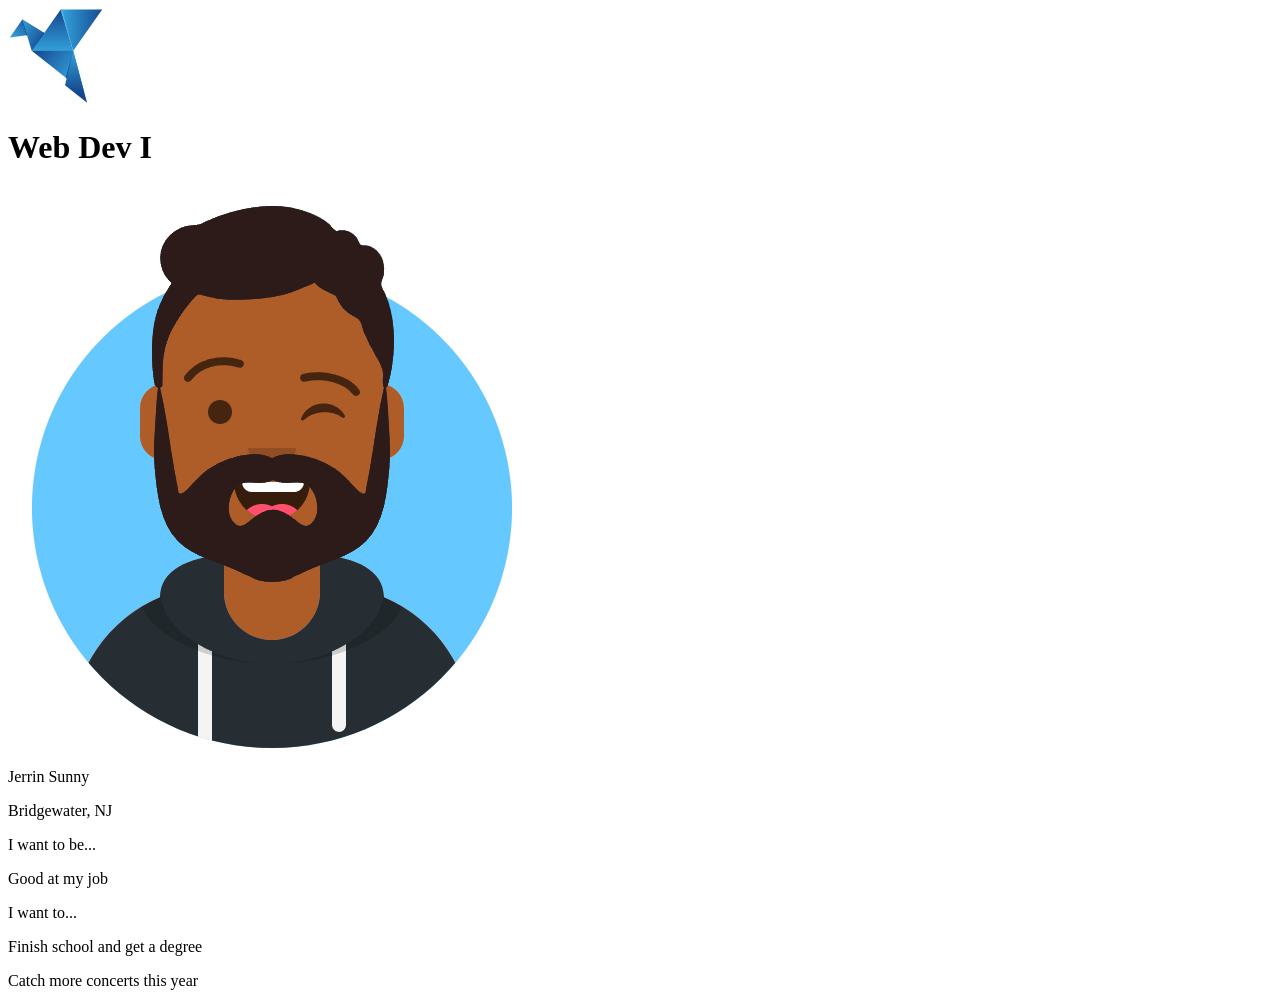
==== Adding HTML, Images, Text/index.html @ 93b80999 "first about me submission" ====
<!DOCTYPE html>
<html lang="en">
<head>
    <meta charset="UTF-8">
    <meta name="viewport" content="width=device-width, initial-scale=1.0">
    <title>About Me</title>
</head>
<body>
    <!-- Body element contains all the content shown to a visitor-->

    <header>
        <!-- Header shows logo and page title-->
        <img src="img/bob.svg" alt="Blue Origami Logo">
        <h1> Web Dev I</h1>
    </header>

    <main>
        <!-- main envelops important page content-->
         <section>
            <!-- Hero Section: Shows profile img, name & location-->
            <img src="img/avataaars.png" alt="Avatar Picture of Me">

            <div>
                <p> Jerrin Sunny</p>
                <p> Bridgewater, NJ</p>

            </div>
            <!-- Close Hero section-->
         </section>
         
         <section>
            <!-- Bio Section-->

            <div>
                <p> I want to be...</p>
                <p>Good at my job</p>
                <p> </p>
                <p>I want to...</p>
                <p>Finish school and get a degree</p>
                <p>Catch more concerts this year</p>
            </div>


         </section>
         
        

    </main>
</body>
</html>
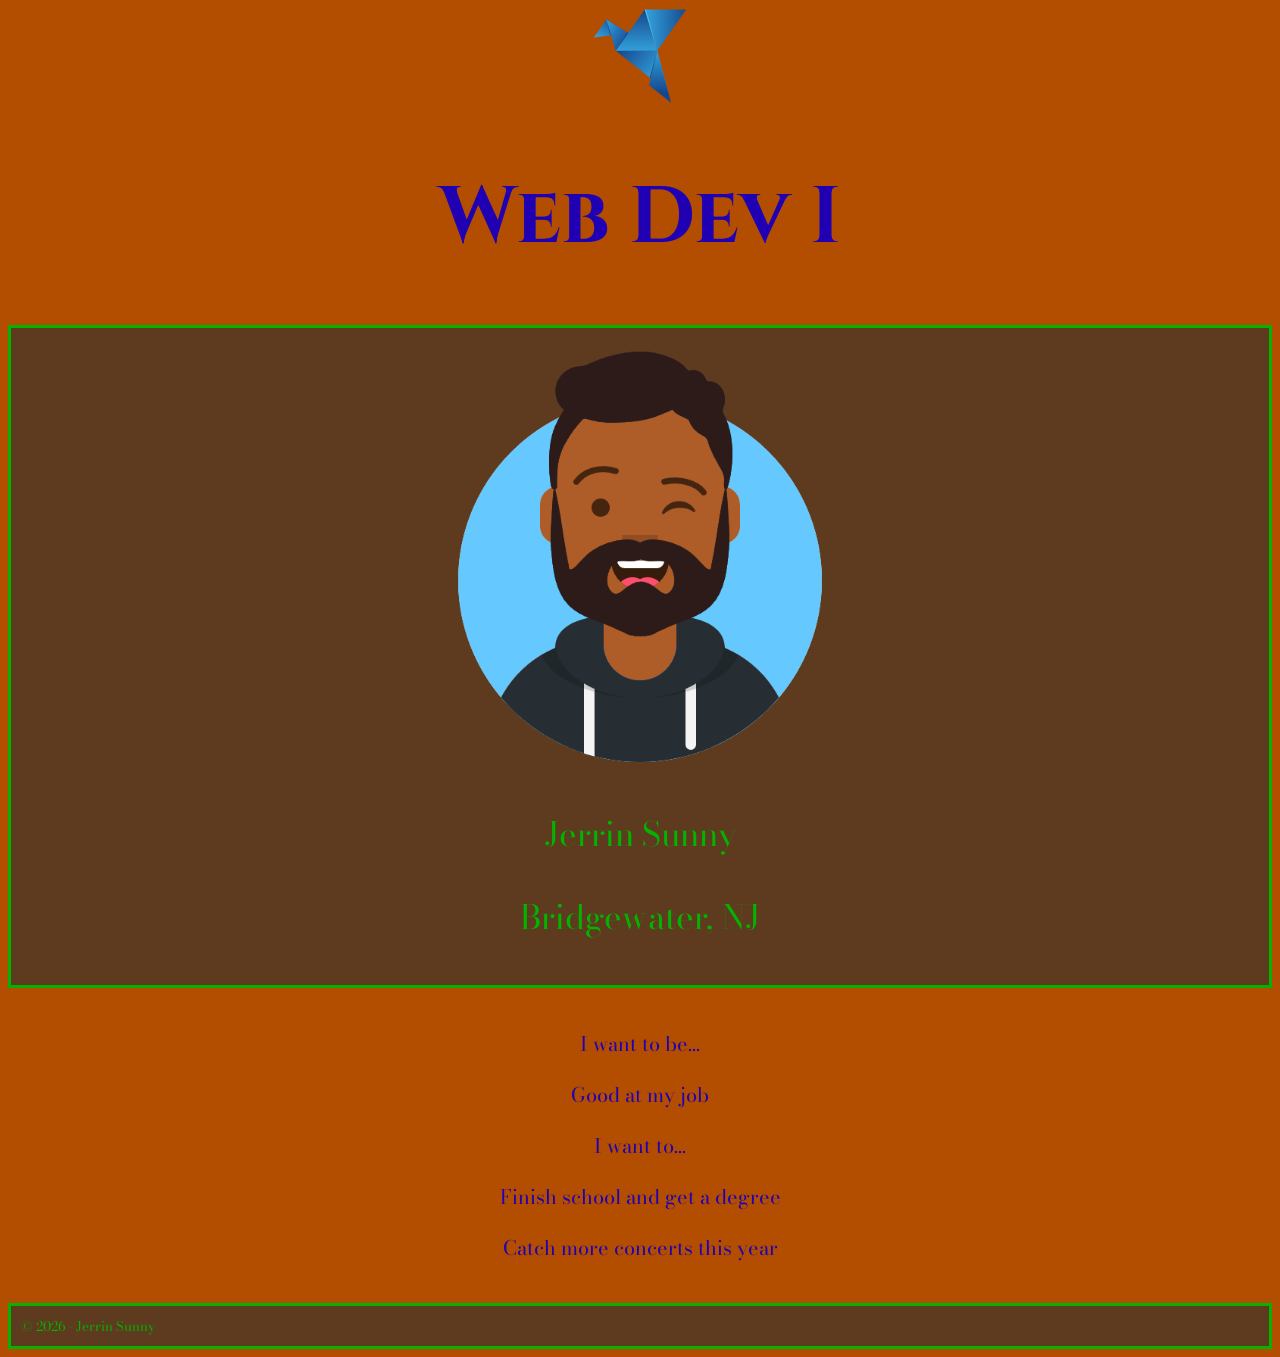
==== commit 0f53c1c0: "Adding Some Style" ====
--- a/Adding HTML, Images, Text/index.html
+++ b/Adding HTML, Images, Text/index.html
@@ -4,6 +4,11 @@
     <meta charset="UTF-8">
     <meta name="viewport" content="width=device-width, initial-scale=1.0">
     <title>About Me</title>
+    
+   <!-- <link rel="preconnect" href="https://fonts.googleapis.com">
+    <link rel="preconnect" href="https://fonts.gstatic.com" crossorigin> -->
+    <link href="https://fonts.googleapis.com/css2?family=Bodoni+Moda:ital,opsz,wght@1,6..96,500&family=Cinzel:wght@700&display=swap" rel="stylesheet">
+    <link href="css/style.css" rel="stylesheet">
 </head>
 <body>
     <!-- Body element contains all the content shown to a visitor-->
@@ -16,7 +21,7 @@
 
     <main>
         <!-- main envelops important page content-->
-         <section>
+         <section id="Hero">
             <!-- Hero Section: Shows profile img, name & location-->
             <img src="img/avataaars.png" alt="Avatar Picture of Me">
 
@@ -28,7 +33,7 @@
             <!-- Close Hero section-->
          </section>
          
-         <section>
+         <section id="Bio">
             <!-- Bio Section-->
 
             <div>
@@ -46,5 +51,11 @@
         
 
     </main>
+
+    <footer>
+
+        © 2026 - Jerrin Sunny
+
+    </footer>
 </body>
 </html>
--- a/Adding HTML, Images, Text/css/style.css
+++ b/Adding HTML, Images, Text/css/style.css
@@ -0,0 +1,43 @@
+body {
+    font-family:Bodoni Moda ;
+    background-color:#B34D00;
+    color: #1F00B3
+}
+
+h1, h2, h3, h4, h5, h6 {
+    font-family: Cinzel;
+    font-size: 60pt;
+}
+
+header{
+    text-align: center;
+}
+
+#Hero {
+    text-align: Center;
+    font-size: 25pt;
+    background-color: #5E3A1F;
+    color: #02B300;
+    padding: 10px;
+    border: 3px solid #02B300;
+}
+
+#Hero img {
+    width: 400px;
+}
+
+#Bio {
+    font-size: 15pt;
+    padding: 20px;
+    text-align: center;
+}
+
+footer {
+
+    text-align: left;
+    font-size: 10pt;
+    color: #02B300;
+    background-color: #5E3A1F;
+    border: 3px solid #02B300;
+    padding: 10px;
+}
